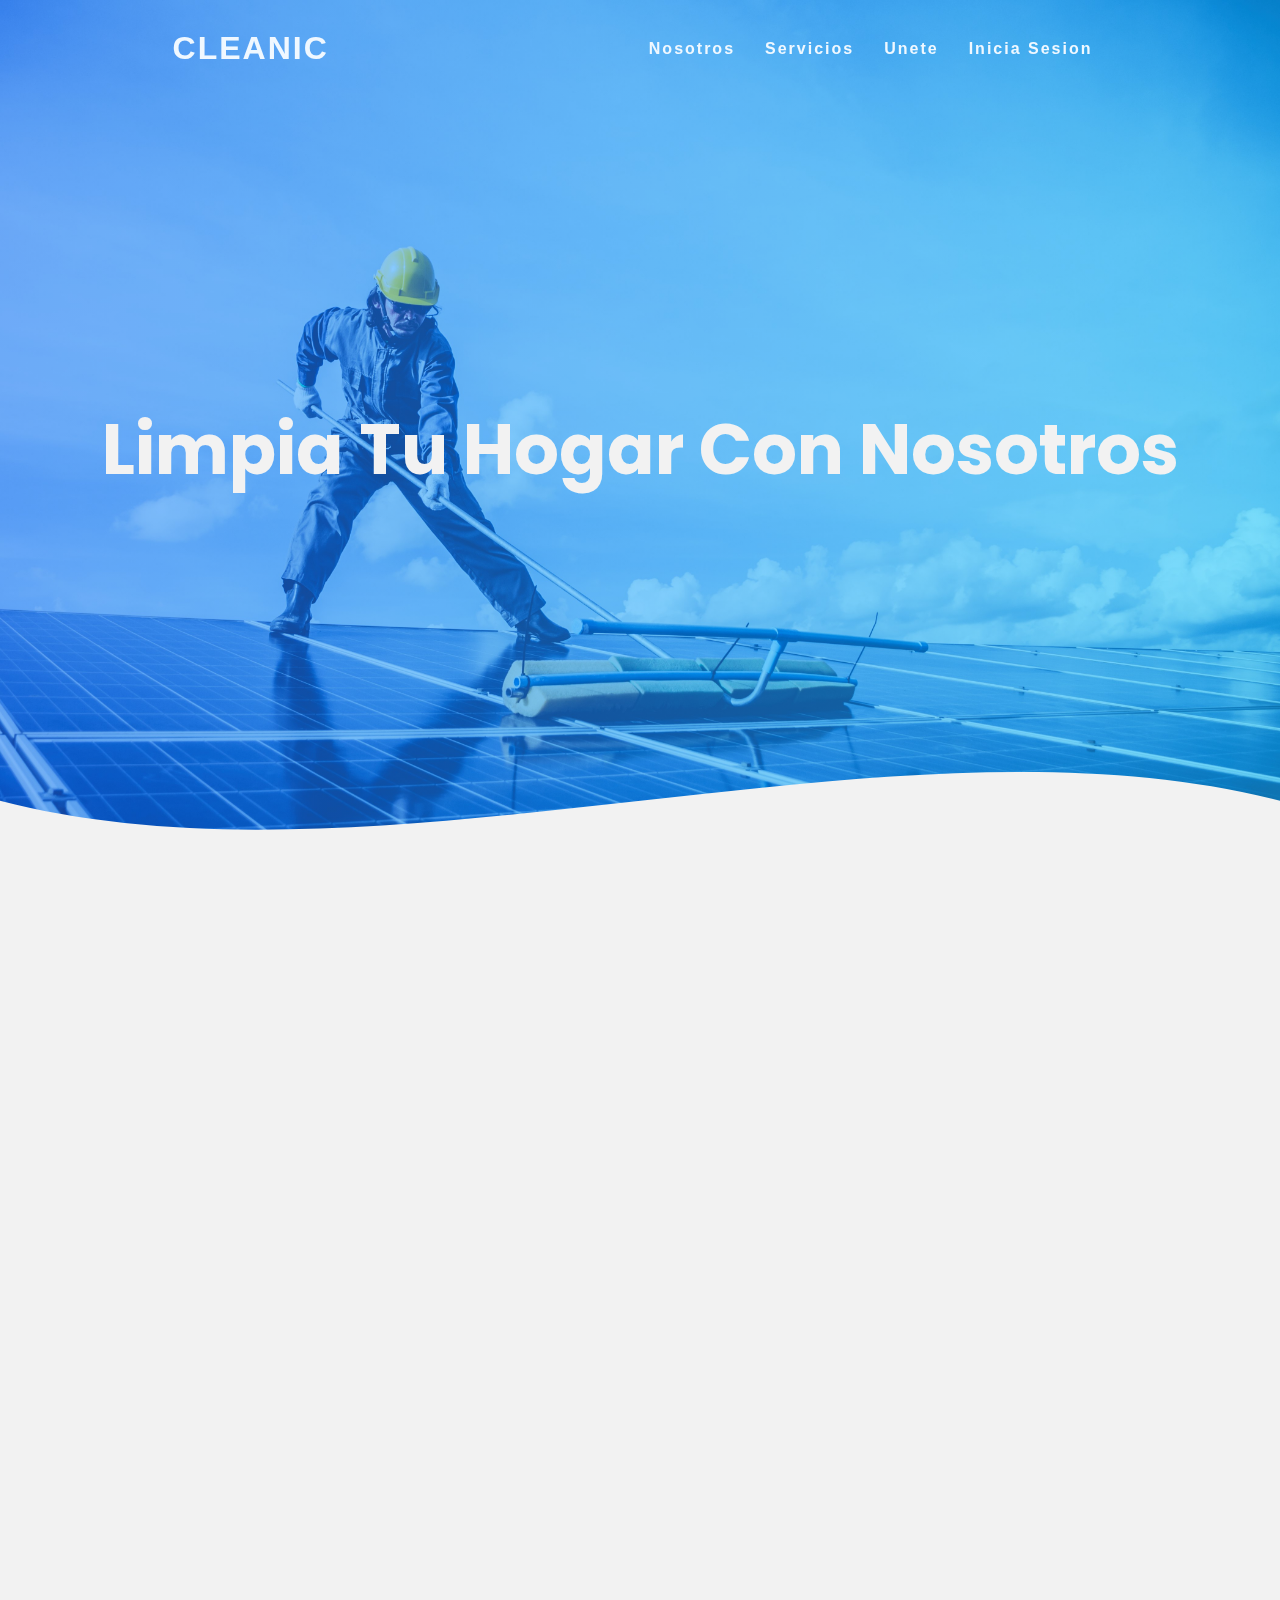
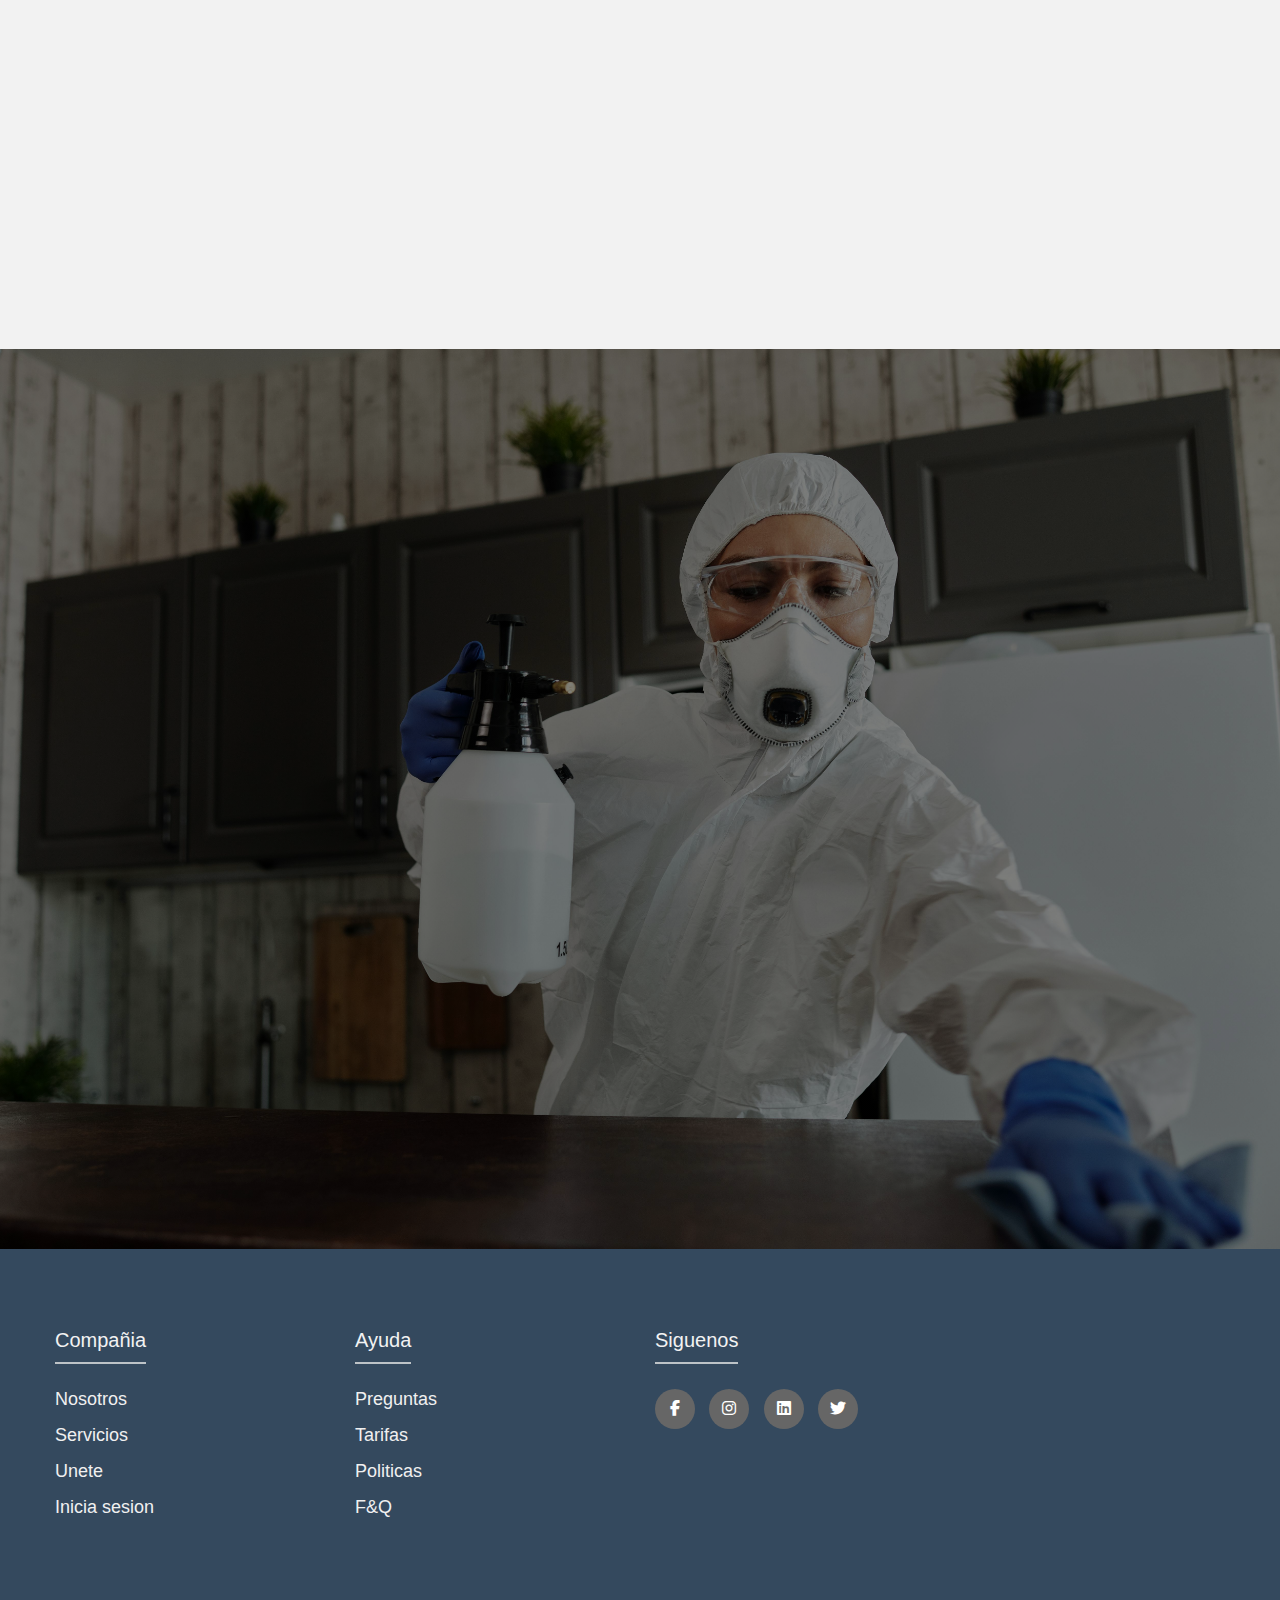
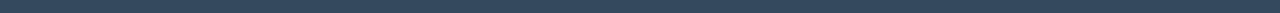
==== index.html @ e92b179c "Web 1.0" ====
<!DOCTYPE html>
<html lang="en">
<head>
    <meta charset="UTF-8">
    <meta name="viewport" content="width=device-width, initial-scale=1.0">
    <title>Cleanic</title>
    <link href="https://unpkg.com/aos@2.3.1/dist/aos.css" rel="stylesheet">
    <link rel="stylesheet" href="styles.css">
    <link rel="icon" href="IMG/CLEANIC.png" type="image/x-icon">
    
    <link rel="stylesheet" href="https://cdnjs.cloudflare.com/ajax/libs/font-awesome/6.2.1/css/all.min.css">
</head>
<body>
    <header>
        <a href = "#" class = logo>CLEANIC</a>
        <nav>
            <ul>
                <li><a href = "index.html">Nosotros</a></li>
                <li><a href = "#">Servicios</a></li>
                <li><a href = "unete.html">Unete</a></li>
                <li><a href = "inciosesion.html">Inicia Sesion</a></li>
            </ul>
        </nav>
    </header>
    <section class = "zona1">
        <h1>Limpia Tu Hogar Con Nosotros</h1>
    </section>
    <main>
    <section>
        <div class = "wave" style="height: 150px; overflow: hidden;" ><svg viewBox="0 0 500 150" preserveAspectRatio="none" style="height: 100%; width: 100%;"><path d="M0.00,49.85 C150.00,149.60 349.20,-49.85 500.00,49.85 L500.00,149.60 L0.00,149.60 Z" style="stroke: none; fill: #f2f2f2;"></path></svg></div>
    </section>


    <section class="container Historia">
        
        <div class="container-Historia" data-aos="fade-up">
           <div class = "Slider-Frame">
                <ul>
                    <li><img src = "IMG/Slider (1).jpg" loading="lazy"></li>
                    <li><img src = "IMG/Slider (2).jpg" loading="lazy"></li>
                    <li><img src = "IMG/Slider (3).jpg" loading="lazy"></li>
                    <li><img src = "IMG/Slider (4).jpg" loading="lazy"></li>
                    <li><img src = "IMG/Slider (5).jpg" loading="lazy"></li>
                </ul>

           </div>
            <div class = "Texto-historia">
                <h2><span>1</span>Nuestra historia</h2>
                <p>El problema identificado en el informe se centra en la necesidad de mejorar la calidad y eficiencia de los servicios de limpieza ofrecidos por la empresa CLEANIC a través de una plataforma innovadora. La situación actual del mercado de servicios de limpieza está caracterizada por una competencia elevada y la demanda creciente de soluciones tecnológicas que faciliten la conexión entre clientes y trabajadores. En este contexto, la propuesta de CLEANIC es crucial ya que busca no solo mejorar la comunicación y gestión de servicios, sino también elevar la calidad de vida de todos los involucrados.</p>
            </div>
        
            
        </div>
    </section>

    <section class="desarrollo">
        <div class="card-container">
            <div class="card" data-aos="fade-up" data-aos-duration="2500">
                <div class="card-content">
                    <h3>Misión</h3>
                    <p>Lorem ipsum dolor sit amet consectetur adipisicing elit. Inventore, maxime! Asperiores rerum eveniet perspiciatis voluptate culpa mollitia dolore, libero doloribus, incidunt, accusamus corrupti a. Et eligendi sequi ex expedita illum!</p>
                    <a href="#" class="btn">Leer más</a>
                </div>
            </div>
            <div class="card" data-aos="fade-down" data-aos-duration="2500">
                <div class="card-content">
                    <h3>Visión</h3>
                    <p>Lorem ipsum dolor sit amet consectetur adipisicing elit. Inventore, maxime! Asperiores rerum eveniet perspiciatis voluptate culpa mollitia dolore, libero doloribus, incidunt, accusamus corrupti a. Et eligendi sequi ex expedita illum!</p>
                    <a href="#" class="btn">Leer más</a>
                </div>
            </div>
            <div class="card" data-aos="fade-up" data-aos-duration="2500">
                <div class="card-content">
                    <h3>Valores</h3>
                    <p>Lorem ipsum dolor sit amet consectetur adipisicing elit. Inventore, maxime! Asperiores rerum eveniet perspiciatis voluptate culpa mollitia dolore, libero doloribus, incidunt, accusamus corrupti a. Et eligendi sequi ex expedita illum!</p>
                    <a href="#" class="btn">Leer más</a>
                </div>
            </div>
        </div>
    </section>
    </main>
    <footer class = "footer">
        <div class="container-footer">
            <div class="footer-row">
                <div class="footer-links">
                    <h4>Compañia</h4>
                    <ul>
                        <li><a href = "header">Nosotros</a></li>
                        <li><a href = "header">Servicios</a></li>
                        <li><a href = "header">Unete</a></li>
                        <li><a href = "header">Inicia sesion</a></li>
                    </ul>
                </div>
                <div class="footer-links">
                    <h4>Ayuda</h4>
                    <ul>
                        <li><a href = "header">Preguntas</a></li>
                        <li><a href = "header">Tarifas</a></li>
                        <li><a href = "header">Politicas</a></li>
                        <li><a href = "header">F&Q</a></li>
                    </ul>
                </div>
                <div class="footer-links">
                    <h4>Siguenos</h4>
                    <div class="social-link">
                        <a href = "#"><i class = "fab fa-facebook-f"></i></a>
                        <a href = "#"><i class = "fab fa-instagram"></i></a>
                        <a href = "#"><i class = "fab fa-linkedin"></i></a>
                        <a href = "#"><i class = "fab fa-twitter"></i></a>
                    </div>
                </div>

            </div>
        </div>

    </footer>
    <script src="https://unpkg.com/aos@2.3.1/dist/aos.js" async></script>
    <script>
        AOS.init()({
            duration: 4000,
            once: true
        });
        console.log(window)
    </script>
    <script type="text/javascript">
        window.addEventListener("scroll", function(){
            var header = document.querySelector("header");
            header.classList.toggle("abajo",window.scrollY>0);
        })

    </script>
</body>
</html>
---- styles.css ----
@import url('https://fonts.googleapis.com/css2?family=Poppins:ital,wght@0,100;0,200;0,300;0,400;0,500;0,600;0,700;0,800;0,900;1,100;1,200;1,300;1,400;1,500;1,600;1,700;1,800;1,900&display=swap');

* {
    margin: 0;
    padding: 0;
    box-sizing: border-box;
}

body {
    font-family: 'Roboto', sans-serif;
    background-color: #f2f2f2;
}

header {
    position: fixed;
    top: 0;
    left: 0;
    width: 100%;
    display: flex;
    justify-content: space-around;
    transition: 0.7s;
    padding: 30px 20px;
    z-index: 10;
    background: transparent;
}

header.abajo {
    background: aliceblue;
    padding: 15px 20px;
}

header .logo {
    color: aliceblue;
    font-weight: bold;
    font-size: 2em;
    letter-spacing: 2px;
    transition: 1.5s;
    text-decoration: none;
}

header.abajo .logo,
header.abajo ul li a {
    color: #000;
}

nav {
    display: flex;
    justify-content: center;
    align-items: center;
}

header ul {
    display: flex;
    justify-content: center;
    align-items: center;
}

header ul li {
    list-style: none;
}

header ul li a {
    font-family: 'Roboto', sans-serif;
    margin: 0px 15px;
    text-decoration: none;
    color: aliceblue;
    letter-spacing: 2px;
    font-weight: 600;
    transition: 0.7s;
}

.zona1 {
    position: relative;
    width: 100%;
    height: 100vh;
    background: linear-gradient(to right, #0073ff71, #00c8ff79), url('IMG/man-5680696.jpg') no-repeat center center;
    background-size: cover;
    display: flex;
    justify-content: center;
    align-items: center;
}

.zona1 h1 {
    text-align: center;
    color: #f2f2f2;
    font-size: 70px;
    margin-bottom: 0;
    font-family: 'Poppins', sans-serif;
}

h1 {
    font-size: 70px;
    margin-bottom: 0;
    color: #f2f2f2;
}

h2 {
    text-align: center;
}

span {
    font-size: 50px;
    font-weight: 300;
    color: #f2f2f2;
}

h3 {
    font-size: 3em;
}

.container {
    padding: 60px 0;
    width: 90%;
    max-width: 1300px;
    margin: 2px;
}

.wave {
    position: absolute;
    bottom: 0;
    width: 100%;
    z-index: 1;
    transform: translateY(1px);
}


main .logo {
    text-align: right;
    padding: 30px 50px 0 0;
}

.main .logo {
    display: flex;
    height: 430px;
    width: 100%;
    align-items: center;
    justify-content: center;
    flex-direction: column;
    text-align: center;
}

.container-Historia {
    display: flex;
    justify-content: space-evenly;
    flex-wrap: wrap;
}

.imagen-Historia,
.Texto-historia {
    width: 48%;
    margin-bottom: 20px;
}

.Texto-historia {
    display: flex;
    flex-direction: column;
}

.Texto-historia h2 {
    text-align: center;
    font-family: 'Poppins', sans-serif;
}

.Texto-historia p {
    margin-top: 50px;
    margin-left: 5px;
    font-weight: 500;
    text-align: justify;
    line-height: 35px;
    font-family: 'Poppins', sans-serif;
}

.container-Historia h2 span {
    font-size: 23px;
    background: #2980B9;
    color: #f2f2f2;
    border-radius: 50%;
    display: inline-block;
    text-align: center;
    width: 30px;
    height: 30px;
    padding: 2px;
    box-shadow: 0 0 6px 0 #f2f2f2;
    margin-right: 5px;
}

.Slider-Frame {
    width: 100%;
    max-width: 640px;
    height: auto;
    overflow: hidden;
    margin: auto;
}

.Slider-Frame ul {
    display: flex;
    animation: slide 15s infinite ease-in-out;
    width: 500%;
}

.Slider-Frame li {
    list-style: none;
    width: 100%;
}

.Slider-Frame img {
    width: 100%;
    height: auto;
}

@keyframes slide {
    0% { margin-left: 0; }
    20% { margin-left: 0; }
    25% { margin-left: -100%; }
    45% { margin-left: -100%; }
    50% { margin-left: -200%; }
    70% { margin-left: -200%; }
    75% { margin-left: -300%; }
    95% { margin-left: -300%; }
}

.desarrollo {
    background: linear-gradient(0deg, rgba(0,0,0,0.5), rgba(0,0,0,0.5)), url('IMG/Fondo.jpg') no-repeat center center;
    background-size: cover;
    position: relative;
    width: 100%;
    height: 100vh;
}

.desarrollo h2 {
    text-align: center;
    color: #f2f2f2;
    margin-top: 2px;
}

.card-container {
    display: flex;
    justify-content: center;
    flex-wrap: wrap;
    margin-top: 40px;
    padding-top: 250px;
}

.card {
    width: 325px;
    background: linear-gradient(to left, #0072ff, #00c6ff);
    border-radius: 8px;
    overflow: hidden;
    box-shadow: 0px 2px 4px rgba(0,0,0,0.2);
    margin: 20px;
    
}

.card img {
    width: 100%;
    height: auto;
}

.card-content {
    padding: 16px;
}

.card-content h3 {
    font-size: 28px;
    margin-bottom: 8px;
    color: #fff;
    font-family: 'Poppins', sans-serif;
}

.card-content p {
    color: #fff;
    font-size: 15px;
    line-height: 1.3;
    font-family: 'Poppins', sans-serif;
}

.card-content .btn {
    display: inline-block;
    padding: 8px 16px;
    background-color: #f2f2f2;
    text-decoration: none;
    border-radius: 20px;
    margin-top: 16px;
    color: #000;
    font-family: 'Poppins', sans-serif;
    font-weight: bold;
}

.container-footer {
    max-width: 1200px;
    margin: 0 auto;
}

.footer {
    background-color: #34495e;
    padding: 80px 0;
}

.footer-row {
    display: flex;
    flex-wrap: wrap;
}

.footer-links {
    width: 100%;
    max-width: 25%;
    padding: 0 15px;
}

.footer-links h4 {
    font-size: 20px;
    color: #f2f2f2;
    margin-bottom: 25px;
    font-weight: 500;
    border-bottom: 2px solid #bdc3c7;
    padding-bottom: 10px;
    display: inline-block;
}

.footer-links ul {
    list-style: none;
    padding: 0;
}

.footer-links ul li a {
    font-size: 18px;
    text-decoration: none;
    color: #f0f0f0;
    display: block;
    margin-bottom: 15px;
    transition: all .3s ease;
}

.footer-links ul li a:hover {
    color: #fff;
    padding-left: 6px;
}

.social-link a {
    display: inline-block;
    min-height: 40px;
    width: 40px;
    background-color: #666;
    margin: 0 10px 10px 0;
    text-align: center;
    line-height: 40px;
    border-radius: 50%;
    color: #fff;
    transition: all .5s ease;
}

/* Responsive Styles */

@media (max-width: 1200px) {
    header ul li a {
        margin: 0px 10px;
    }

    header .logo {
        font-size: 1.8em;
    }
    
    .zona1 h1, h1 {
        font-size: 60px;
    }

    span {
        font-size: 40px;
    }

    h3 {
        font-size: 2.5em;
    }

    .card-container {
        justify-content: space-around;
    }

    .card {
        width: 280px; /* Reduciendo el ancho de la tarjeta */
    }
}

/* Tablets y dispositivos de tamaño intermedio */
@media (max-width: 992px) {
    header {
        padding: 20px 15px;
    }

    header ul {
        flex-direction: column;
    }

    header ul li a {
        font-size: 14px;
        margin: 5px 0;
    }

    .zona1 h1, h1 {
        font-size: 50px;
    }

    .card {
        width: 250px; /* Ajustando el ancho de la tarjeta */
    }

    .card-container {
        justify-content: space-evenly;
    }
}

/* Teléfonos móviles grandes y tablets en modo vertical */
@media (max-width: 768px) {
    header {
        padding: 15px 10px;
    }

    header .logo {
        font-size: 1.5em;
    }

    .zona1 h1, h1 {
        font-size: 40px;
    }

    span {
        font-size: 30px;
    }

    h3 {
        font-size: 2em;
    }

    .container-Historia {
        flex-direction: column;
        align-items: center;
    }

    .imagen-Historia,
    .Texto-historia {
        width: 100%;
    }

    .Slider-Frame {
        max-width: 100%;
    }

    .card-container {
        flex-direction: column;
        align-items: center;
        padding-top: 20px;
    }

    .card {
        width: 90%; /* Haciendo las tarjetas casi del ancho completo del contenedor */
        max-width: 350px;
        margin: 15px 0;
    }
}

/* Teléfonos móviles medianos */
@media (max-width: 576px) {
    header {
        flex-direction: column;
        align-items: center;
    }

    header .logo {
        font-size: 1.2em;
    }

    header ul {
        flex-direction: column;
    }

    header ul li a {
        font-size: 12px;
    }

    .zona1 h1, h1 {
        font-size: 30px;
    }

    span {
        font-size: 25px;
    }

    h3 {
        font-size: 1.8em;
    }

    .Texto-historia p {
        margin-top: 20px;
        line-height: 25px;
    }

    .card {
        width: 90%;
        max-width: 300px;
    }

    .desarrollo{
        height: 150vh;
    }
}

/* Teléfonos pequeños como iPhone SE */
@media (max-width: 375px) {
    header .logo {
        font-size: 1em;
    }

    header ul li a {
        font-size: 10px;
    }

    .zona1 h1, h1 {
        font-size: 20px;
    }

    span {
        font-size: 20px;
    }

    h3 {
        font-size: 1.5em;
    }

    .card-content h3 {
        font-size: 24px;
    }

    .card {
        width: 100%;
        max-width: 280px;
        margin: 10px 0;
    }

    .desarrollo{
        height: 200vh;
    }
}

/* Dispositivos muy pequeños */
@media (max-width: 320px) {
    header {
        padding: 10px 5px;
    }

    header .logo {
        font-size: 0.8em;
    }

    header ul li a {
        font-size: 8px;
    }

    .zona1 h1, h1 {
        font-size: 18px;
    }

    span {
        font-size: 18px;
    }

    h3 {
        font-size: 1.2em;
    }

    .card-content h3 {
        font-size: 20px;
    }

    .card-content p {
        font-size: 14px;
    }

    .card-content .btn {
        padding: 6px 12px;
    }

    .card {
        width: 100%;
        max-width: 250px;
    }

    .desarrollo{
        height: 0;
    }
}
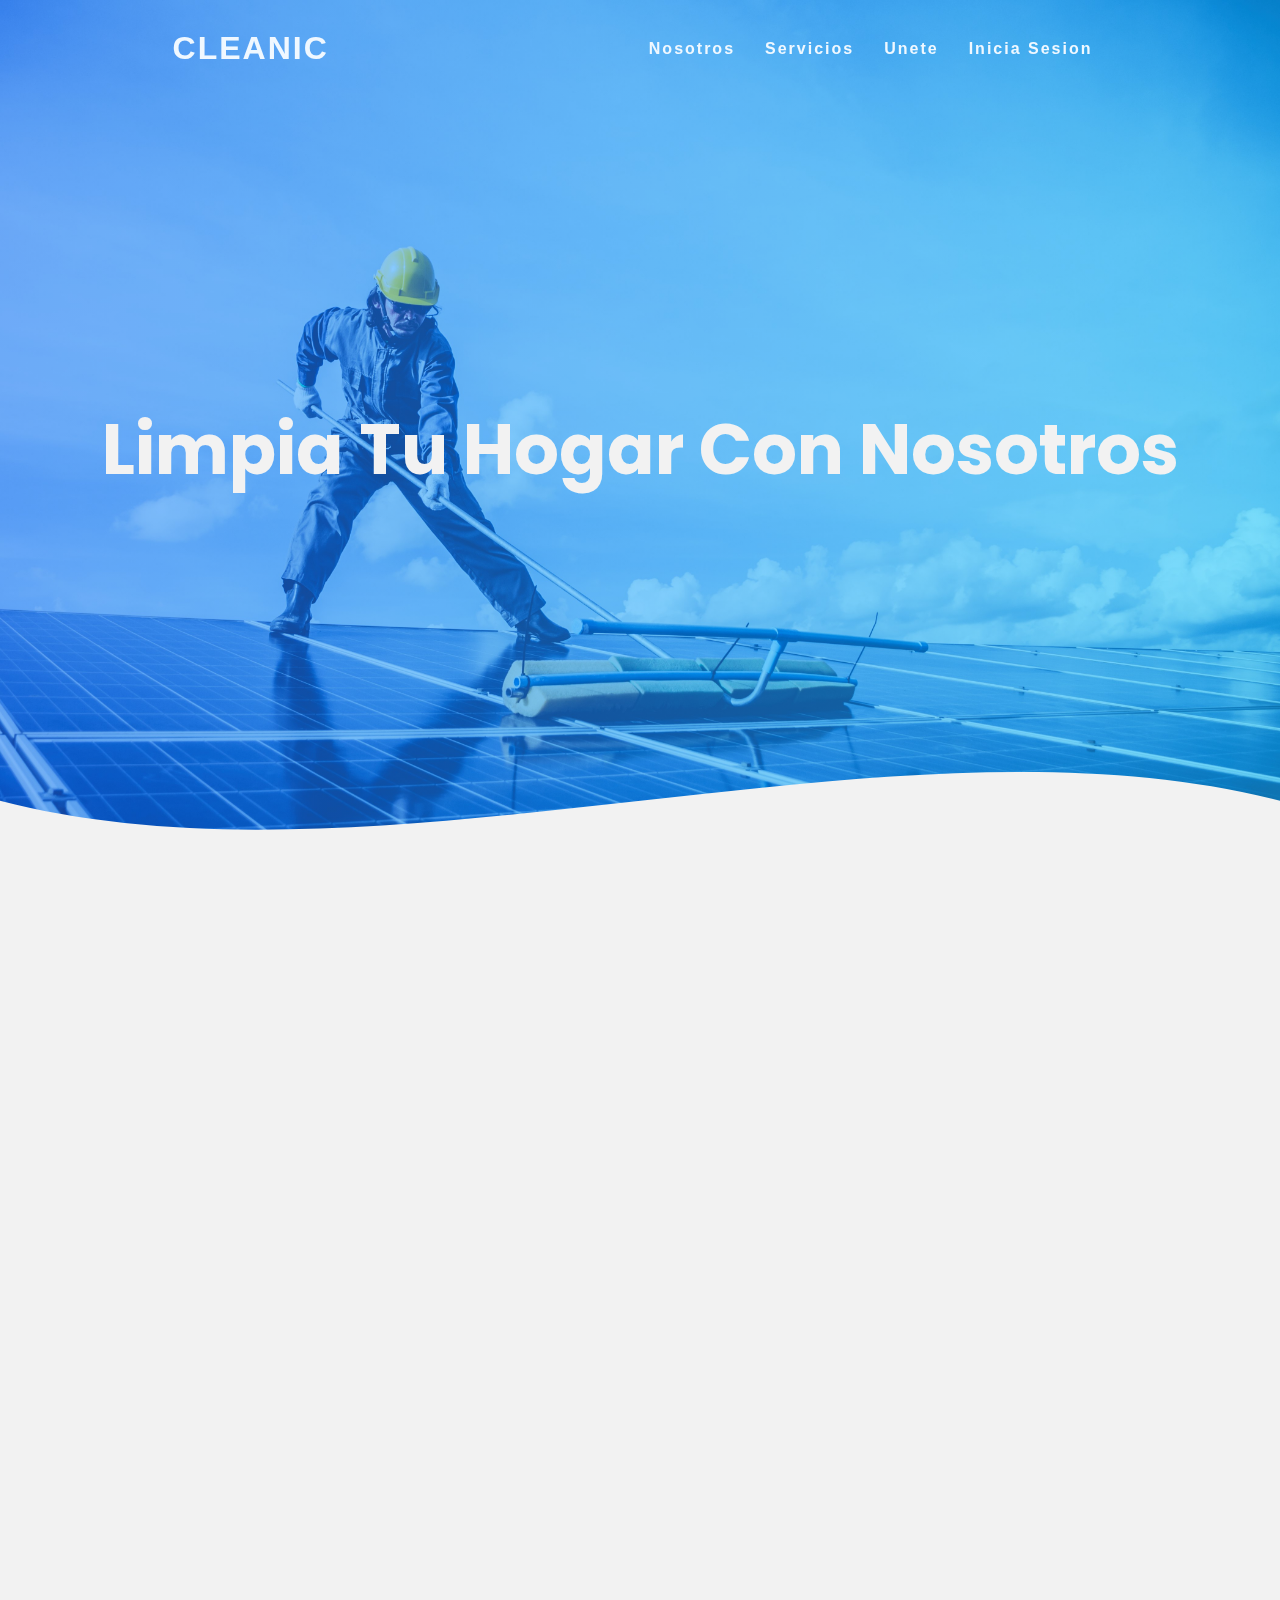
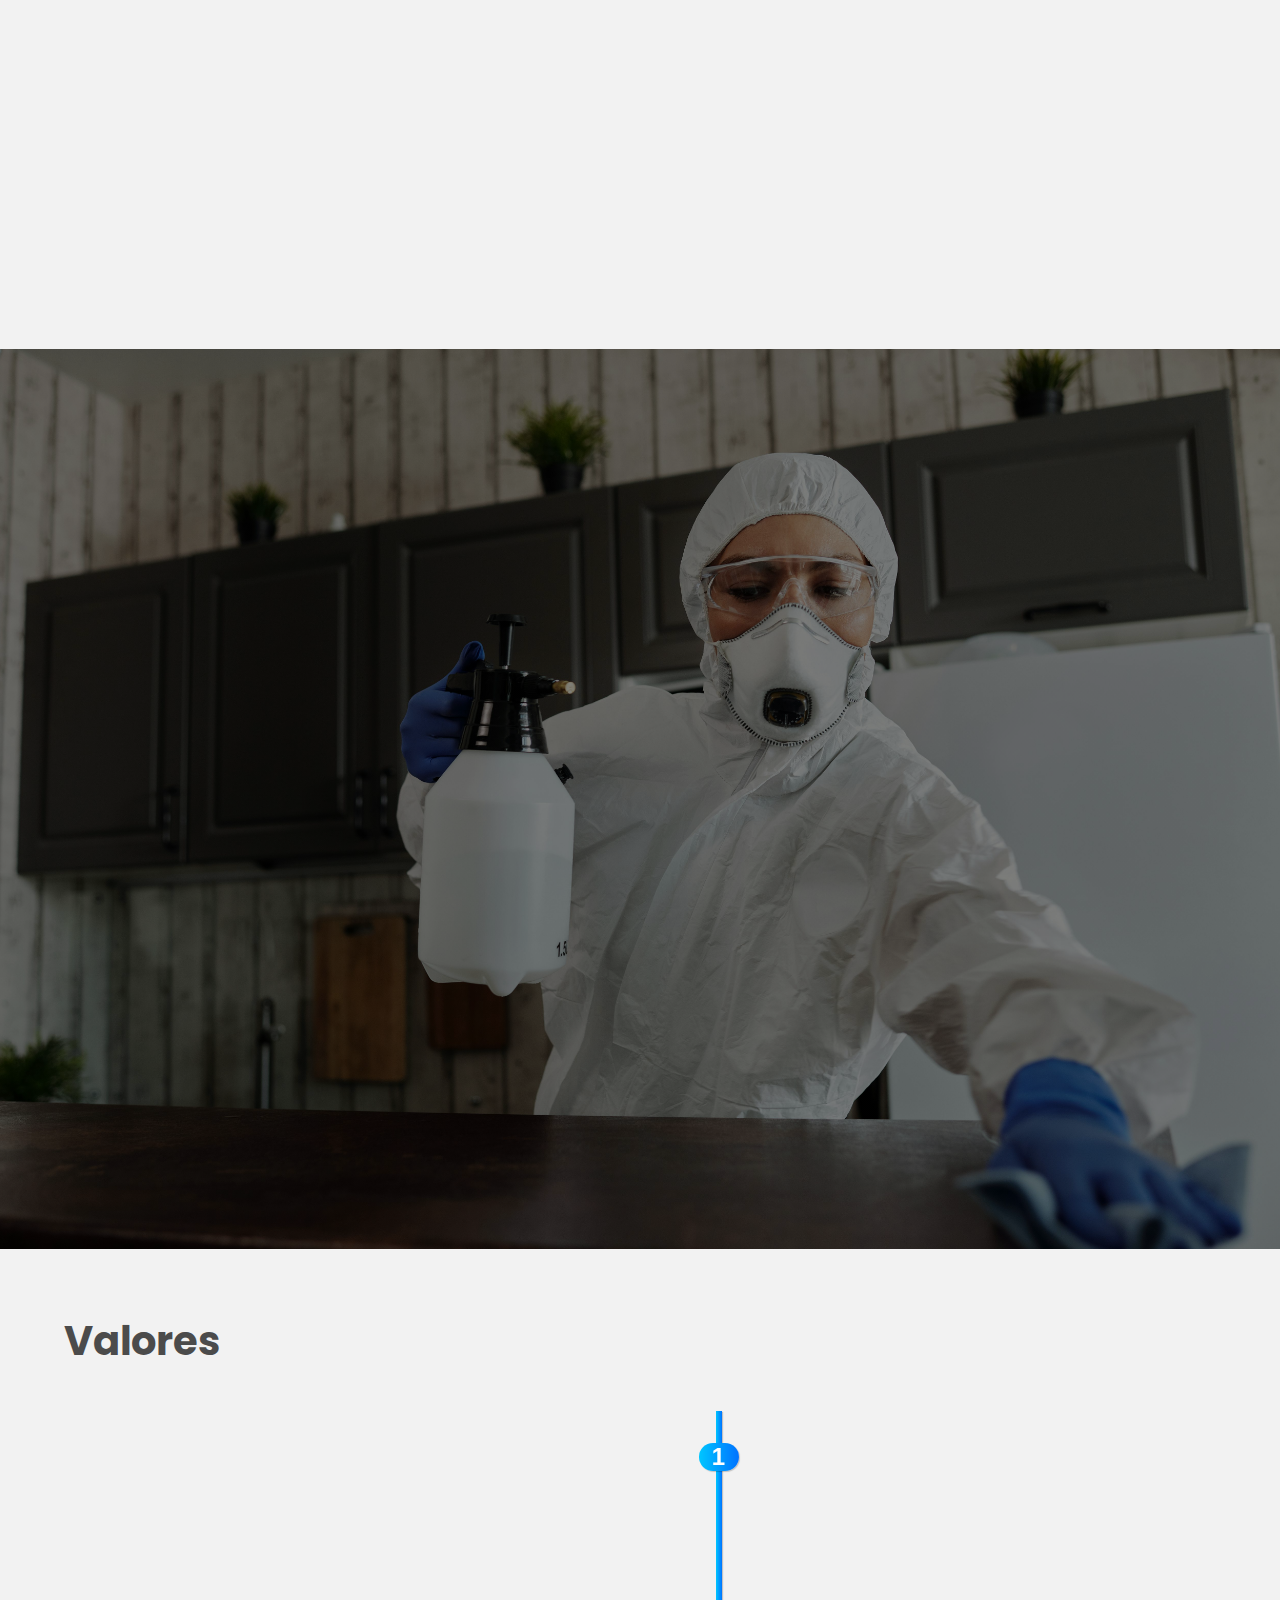
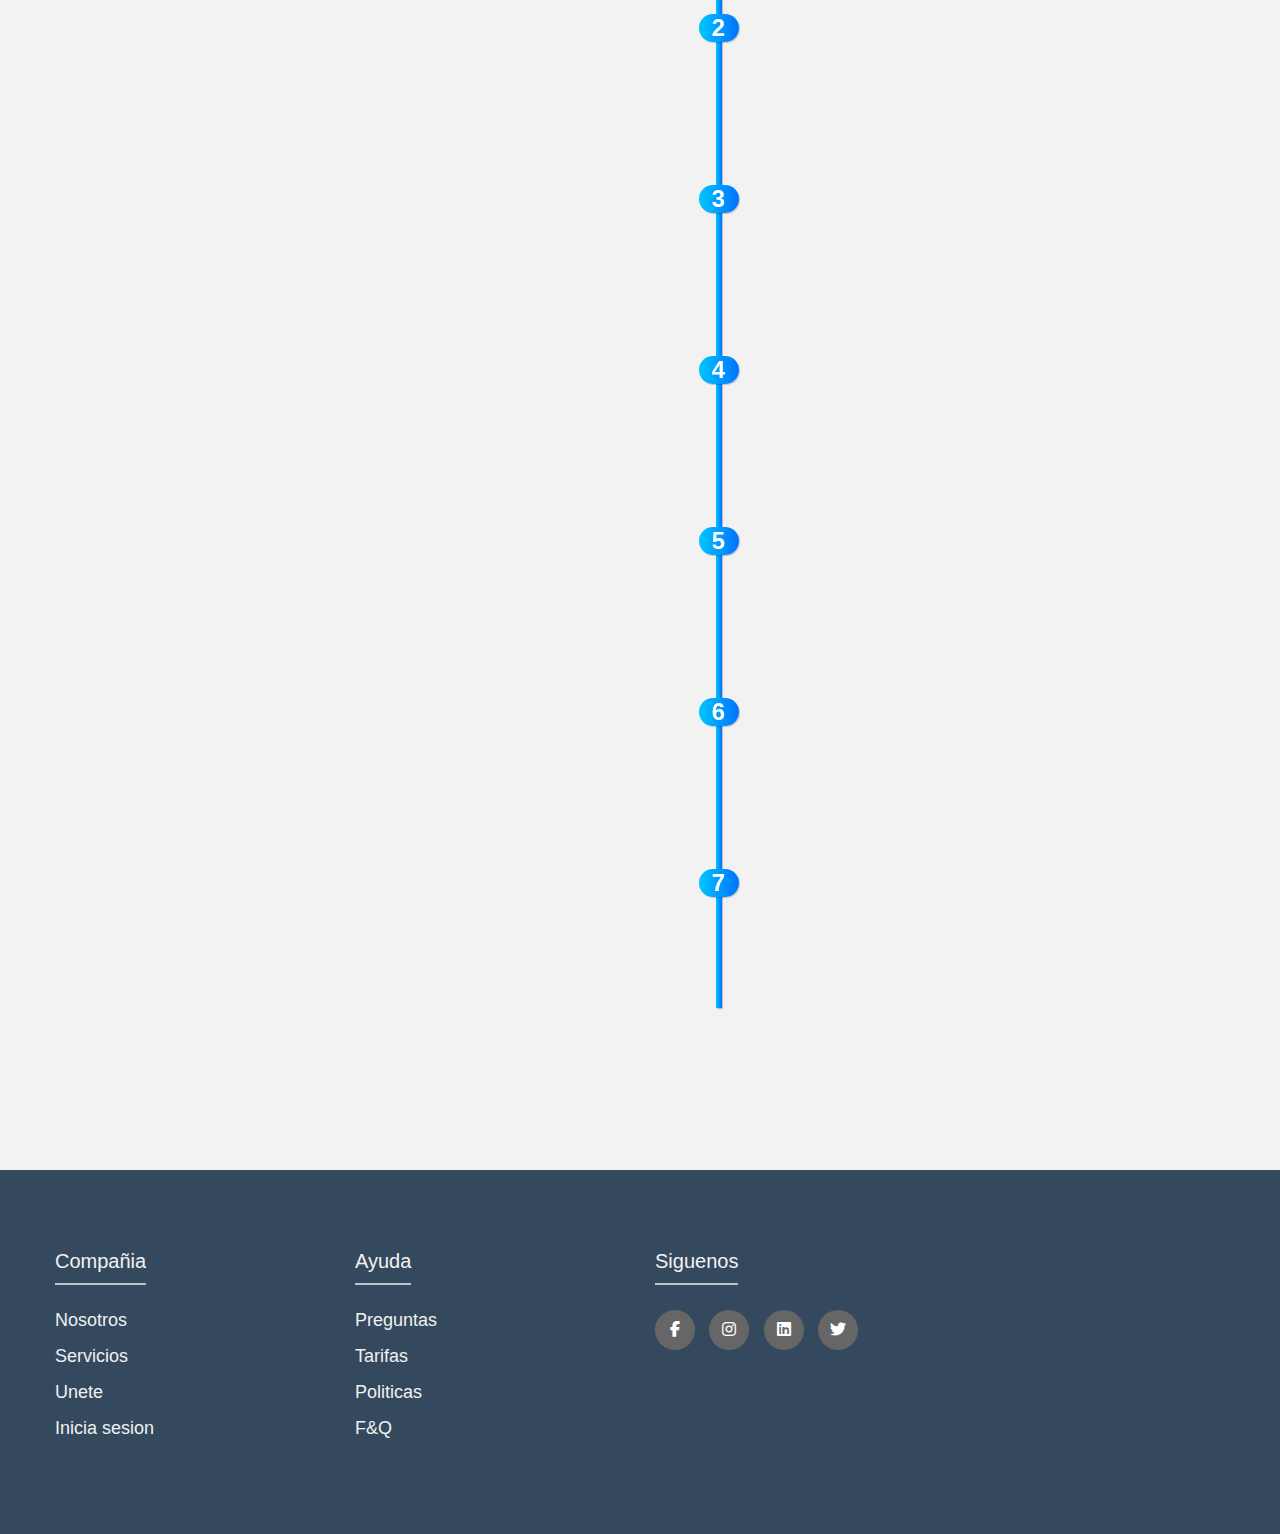
==== commit 89a2e066: "Main responsive" ====
--- a/index.html
+++ b/index.html
@@ -69,14 +69,70 @@
                     <a href="#" class="btn">Leer más</a>
                 </div>
             </div>
-            <div class="card" data-aos="fade-up" data-aos-duration="2500">
-                <div class="card-content">
-                    <h3>Valores</h3>
-                    <p>Lorem ipsum dolor sit amet consectetur adipisicing elit. Inventore, maxime! Asperiores rerum eveniet perspiciatis voluptate culpa mollitia dolore, libero doloribus, incidunt, accusamus corrupti a. Et eligendi sequi ex expedita illum!</p>
-                    <a href="#" class="btn">Leer más</a>
+        </div>
+    </section>
+    <section class = "Valores container">
+        <h2 class = "Texto-head">Valores</h2>
+        <div class="timeline">
+            <div class="contenedor left-contenedor">
+                <h2 class = "numeracion">1</h2>
+                <div class="text-box" data-aos="fade-right">
+                    <h2>Responsabilidad Social</h2>
+                    <p>Lorem ipsum dolor sit amet consectetur adipisicing elit. Sint tempore nemo ad excepturi eligendi earum cupiditate voluptates quaerat vitae delectus? Provident, enim sequi dicta quas facere tenetur ratione quisquam eaque.</p>
+                    <span class = "left-contenedor-arrow"></span>
                 </div>
             </div>
+            <div class="contenedor right-contenedor">
+                <h2 class = "numeracion">2</h2>
+                <div class="text-box"data-aos="fade-left">
+                    <h2>Responsabilidad Social</h2>
+                    <p>Lorem ipsum dolor sit amet consectetur adipisicing elit. Sint tempore nemo ad excepturi eligendi earum cupiditate voluptates quaerat vitae delectus? Provident, enim sequi dicta quas facere tenetur ratione quisquam eaque.</p>
+                    <span class = "right-contenedor-arrow"></span>
+                </div>
+            </div>
+            <div class="contenedor left-contenedor">
+                <h2 class = "numeracion">3</h2>
+                <div class="text-box"data-aos="fade-right">
+                    <h2>Responsabilidad Social</h2>
+                    <p>Lorem ipsum dolor sit amet consectetur adipisicing elit. Sint tempore nemo ad excepturi eligendi earum cupiditate voluptates quaerat vitae delectus? Provident, enim sequi dicta quas facere tenetur ratione quisquam eaque.</p>
+                    <span class = "left-contenedor-arrow"></span>
+                </div>
+            </div>
+            <div class="contenedor right-contenedor">
+                <h2 class = "numeracion">4</h2>
+                <div class="text-box"data-aos="fade-left">
+                    <h2>Responsabilidad Social</h2>
+                    <p>Lorem ipsum dolor sit amet consectetur adipisicing elit. Sint tempore nemo ad excepturi eligendi earum cupiditate voluptates quaerat vitae delectus? Provident, enim sequi dicta quas facere tenetur ratione quisquam eaque.</p>
+                    <span class = "right-contenedor-arrow"></span>
+                </div>
+            </div>
+            <div class="contenedor left-contenedor">
+                <h2 class = "numeracion">5</h2>
+                <div class="text-box"data-aos="fade-right">
+                    <h2>Responsabilidad Social</h2>
+                    <p>Lorem ipsum dolor sit amet consectetur adipisicing elit. Sint tempore nemo ad excepturi eligendi earum cupiditate voluptates quaerat vitae delectus? Provident, enim sequi dicta quas facere tenetur ratione quisquam eaque.</p>
+                    <span class = "left-contenedor-arrow"></span>
+                </div>
+            </div> 
+            <div class="contenedor right-contenedor">
+                <h2 class = "numeracion">6</h2>
+                <div class="text-box"data-aos="fade-left">
+                    <h2>Responsabilidad Social</h2>
+                    <p>Lorem ipsum dolor sit amet consectetur adipisicing elit. Sint tempore nemo ad excepturi eligendi earum cupiditate voluptates quaerat vitae delectus? Provident, enim sequi dicta quas facere tenetur ratione quisquam eaque.</p>
+                    <span class = "right-contenedor-arrow"></span>
+                </div>
+            </div>
+            <div class="contenedor left-contenedor">
+                <h2 class = "numeracion">7</h2>
+                <div class="text-box"data-aos="fade-right">
+                    <h2>Responsabilidad Social</h2>
+                    <p>Lorem ipsum dolor sit amet consectetur adipisicing elit. Sint tempore nemo ad excepturi eligendi earum cupiditate voluptates quaerat vitae delectus? Provident, enim sequi dicta quas facere tenetur ratione quisquam eaque.</p>
+                    <span class = "left-contenedor-arrow"></span>
+                </div>
+            </div>  
         </div>
+
+                
     </section>
     </main>
     <footer class = "footer">
--- a/styles.css
+++ b/styles.css
@@ -4,7 +4,10 @@
     margin: 0;
     padding: 0;
     box-sizing: border-box;
-}
+
+}
+
+
 
 body {
     font-family: 'Roboto', sans-serif;
@@ -112,7 +115,9 @@
     padding: 60px 0;
     width: 90%;
     max-width: 1300px;
-    margin: 2px;
+    margin: 2px auto;
+    display: flex;
+    justify-content: center;
 }
 
 .wave {
@@ -448,7 +453,7 @@
     .card-container {
         flex-direction: column;
         align-items: center;
-        padding-top: 20px;
+        padding-top: 275px;
     }
 
     .card {
@@ -456,6 +461,8 @@
         max-width: 350px;
         margin: 15px 0;
     }
+
+
 }
 
 /* Teléfonos móviles medianos */
@@ -587,4 +594,145 @@
     .desarrollo{
         height: 0;
     }
-}+}
+
+.Valores{
+    overflow-x: hidden;
+}
+
+.timeline{
+    position: relative;
+    max-width: 1200px;
+    margin: 100px auto;
+}
+
+.Texto-head{
+    color: rgb(75, 75, 75);
+    font-family: 'Poppins';
+    font-size: 40px
+
+}
+
+.contenedor{
+    padding: 10px 50px;
+    position: relative;
+    width: 50%;
+    
+}
+
+.text-box{
+    padding: 20px 30px;
+    background: linear-gradient(to left, #0072ff, #00c6ff);
+    position: relative;
+    border-radius: 6px;
+    font-size: 15px;
+    color: #fff;
+    box-shadow: 1px 1px 1px rgba(0,0,0,0.2);
+}
+
+.left-contenedor{
+    left: 0%;
+}
+
+.right-contenedor{
+    left: 50%;
+}
+
+.timeline::after{
+    content: " ";
+    position: absolute;
+    width: 6px;
+    height: 100%;
+    background: linear-gradient(to left, #0072ff, #00c6ff);
+    top: 0;
+    left: 50%;
+    margin-left: -3px;
+    box-shadow: 1px 1px 1px rgba(0,0,0,0.2);
+    animation: moveline 6s linear forwards;
+}
+
+@keyframes moveline {
+    0%{
+        height: 0;
+    }
+
+    100%{
+        height: 100%;
+    }
+} 
+
+.contenedor .numeracion{
+    position: absolute;
+    width: 40px;
+    border-radius: 50%;
+    right: -20px;
+    top: 32px;
+    z-index: 10;
+    border-radius:50px;
+    background: linear-gradient(to left, #0072ff, #00c6ff);
+    color: #fff;
+    box-shadow: 1px 1px 1px rgba(0,0,0,0.2);
+}
+
+.right-contenedor .numeracion{
+    left: -20px;
+}
+
+.left-contenedor-arrow{
+    height: 0;
+    width: 0;
+    position: absolute;
+    top: 28px;
+    z-index: 1;
+    border-top: 15px solid transparent;
+    border-bottom: 15px solid transparent;
+    border-left: 15px solid #0072ff;
+    right: -15px;
+}
+
+.right-contenedor-arrow{
+    height: 0;
+    width: 0;
+    position: absolute;
+    top: 28px;
+    z-index: 1;
+    border-top: 15px solid transparent;
+    border-bottom: 15px solid transparent;
+    border-right: 15px solid #0072ff;
+    left: -15px;
+}
+
+@media screen and (max-width: 600px){
+    
+    .timeline{
+        margin: 50px auto;
+    }
+
+    .timeline::after{
+        left: 31px;
+    }
+
+    .contenedor{
+        width: 100%;
+        padding-left: 80px;
+        padding-right: 25px;
+    }
+
+    .text-box{
+        font-size: 13px;
+    }
+
+    .right-contenedor{
+        left: 0;
+    }
+
+    .left-contenedor .numeracion, .right-contenedor .numeracion{
+        left: 10px;
+    }
+
+    .left-contenedor-arrow, .right-contenedor-arrow{
+        border-right: 15px solid #0072ff;
+        border: 0;
+        left: -15px;
+    }
+}
